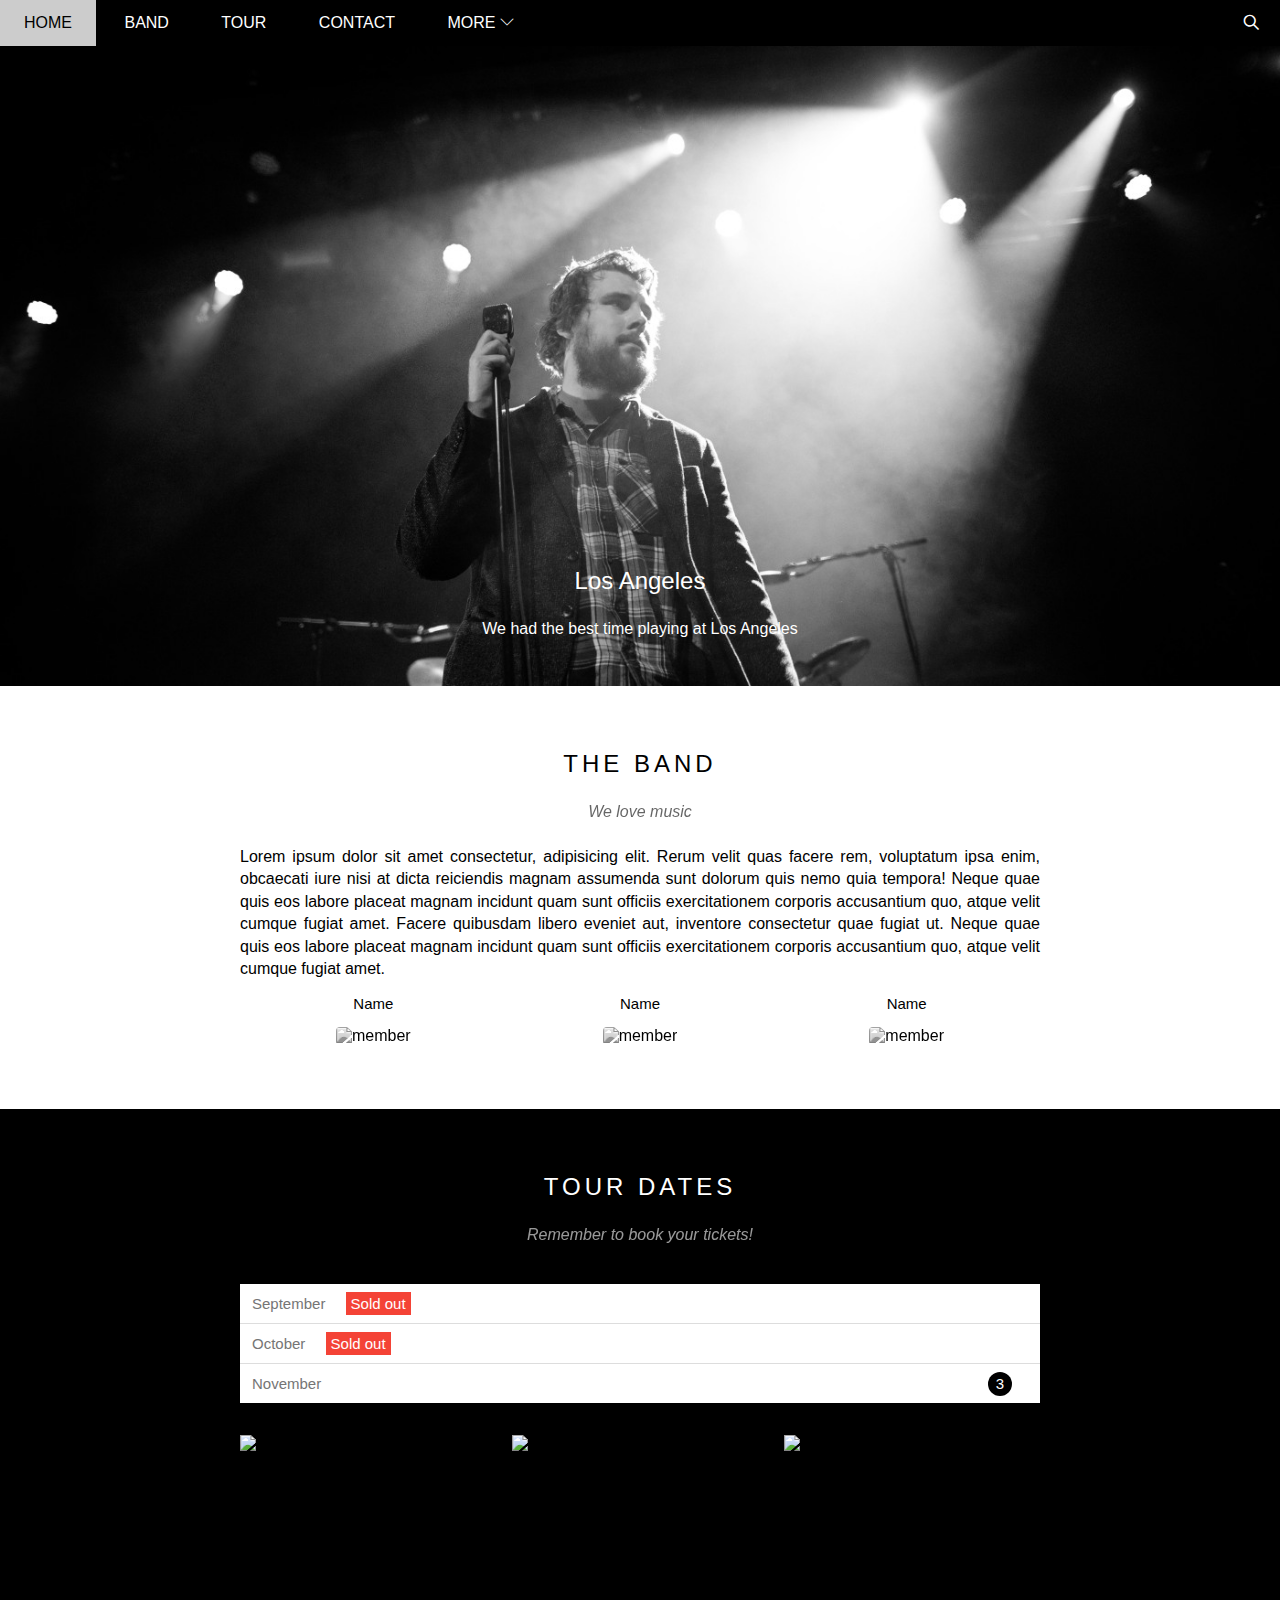
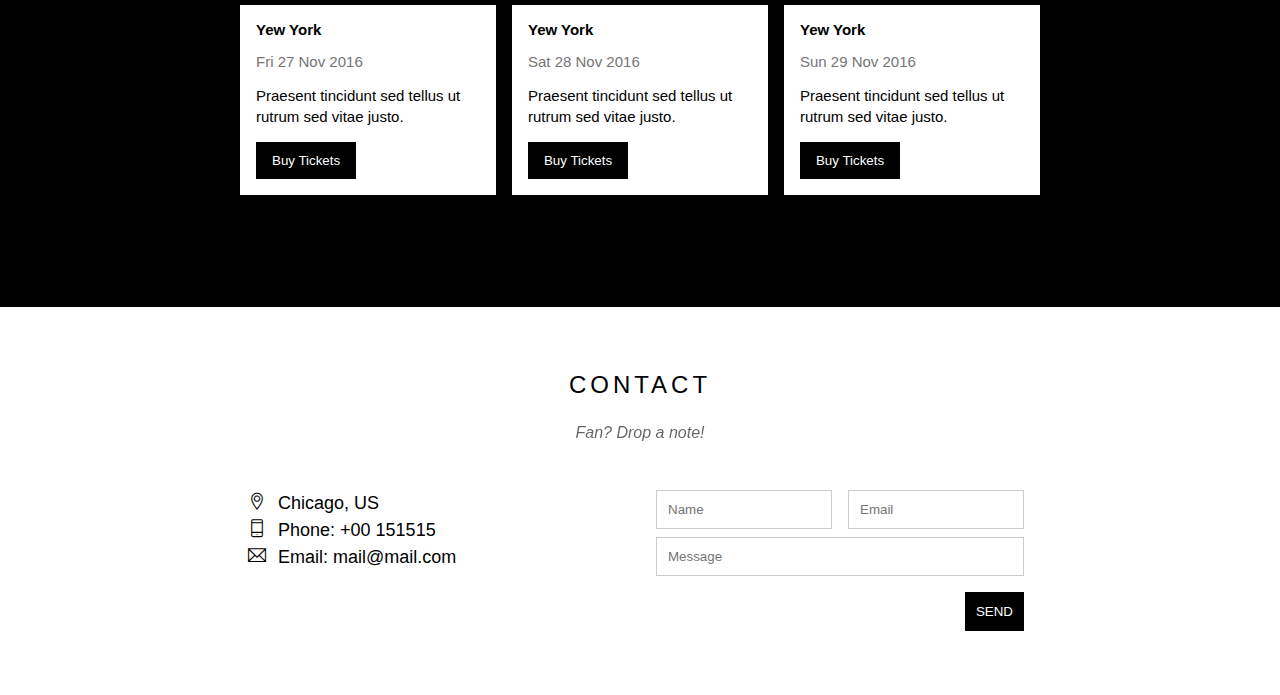
==== index.html @ ff9dd241 "+ First init" ====
<!DOCTYPE html>
<html lang="en">

<head>
    <meta charset="UTF-8">
    <meta http-equiv="X-UA-Compatible" content="IE=edge">
    <meta name="viewport" content="width=device-width, initial-scale=1.0">
    <title>Document</title>
    <link rel="stylesheet" href="./assets/css/style.css">
    <link rel="stylesheet" href="./assets/font/themify-icons/themify-icons.css">
</head>

<body>
    <div id="wrapper">
        <div id="header">
            <!-- Begin: Nav -->
            <ul id="nav">
                <li><a href="">Home</a></li>
                <li><a href="">Band</a></li>
                <li><a href="">Tour</a></li>
                <li><a href="">Contact</a></li>
                <li><a href="#">More
                        <i class="nav-arrow-down ti-angle-down"></i>
                    </a>
                    <ul class="subnav">
                        <li><a href="">Merchandise</a></li>
                        <li><a href="">Extras</a></li>
                        <li><a href="">Media</a></li>
                    </ul>
                </li>
            </ul>
            <!-- End: Nav -->

            <!-- Begin: Search button -->
            <div class="search-btn">
                <i class="search-icon ti-search"></i>
            </div>
            <!-- End: Search button -->
        </div>

        <div id="slider">
            <!-- Begin: slider -->
            <div class="text-content">
                <h2 class="text-heading">Los Angeles</h2>
                <div class="text-discription">We had the best time playing at Los Angeles</div>
            </div>
            <!-- End: Slider -->
        </div>
        <div id="content">
            <div class="section-content">
                <h2 class="section-heading">The Band</h2>
                <p class="section-subheading">We love music</p>
                <p class="about-content">Lorem ipsum dolor sit amet consectetur, adipisicing elit. Rerum velit quas
                    facere rem, voluptatum ipsa enim, obcaecati iure nisi at dicta reiciendis magnam assumenda sunt
                    dolorum quis nemo quia tempora! Neque quae quis eos labore placeat magnam incidunt quam sunt
                    officiis exercitationem corporis accusantium quo, atque velit cumque fugiat amet. Facere quibusdam
                    libero eveniet aut, inventore consectetur quae fugiat ut. Neque quae quis eos labore placeat magnam
                    incidunt quam sunt officiis exercitationem corporis accusantium quo, atque velit cumque fugiat amet.
                </p>
                <div class="row">
                    <div class="col-third col text-center">
                        <p class="member-name">Name</p>
                        <img src="../w3_band/assets/img/picture5.jpg" alt="member" class="member-img">
                    </div>
                    <div class="col-third col text-center">
                        <p class="member-name">Name</p>
                        <img src="../w3_band/assets/img/picture5.jpg" alt="member" class="member-img">
                    </div>
                    <div class="col-third col text-center">
                        <p class="member-name">Name</p>
                        <img src="../w3_band/assets/img/picture5.jpg" alt="member" class="member-img">
                    </div>

                </div>
            </div>
            <div class="tour-section">
                <div class="section-content">
                    <h2 class="section-heading text-white">Tour dates</h2>
                    <p class="section-subheading text-white">Remember to book your tickets!</p>
                    <!-- Tickets -->
                    <ul class="tickets-list">
                        <li>September <span class="sold-out"> Sold out</span></li>
                        <li>October <span class="sold-out">Sold out</span></li>
                        <li>November <span class="quantity">3</span></li>
                    </ul>
                    <!-- Places -->
                    <div class="row place-list">
                        <div class="col col-third">
                            <img src="../w3_band/assets/img/newyork.jpg" alt="New York" class="place-img">
                            <div class="place-body">
                                <h3 class="place-heading">Yew York</h3>
                                <p class="place-time">Fri 27 Nov 2016</p>
                                <p class="place-desc">Praesent tincidunt sed tellus ut rutrum sed vitae justo.</p>
                                <button class="place-ticket-btn js-buy-ticket">Buy Tickets</button>
                            </div>
                        </div>
                        <div class="col col-third">
                            <img src="../w3_band/assets/img/paris.jpg" alt="New York" class="place-img">
                            <div class="place-body">
                                <h3 class="place-heading">Yew York</h3>
                                <p class="place-time">Sat 28 Nov 2016</p>
                                <p class="place-desc">Praesent tincidunt sed tellus ut rutrum sed vitae justo.</p>
                                <button class="place-ticket-btn js-buy-ticket">Buy Tickets</button>
                            </div>
                        </div>
                        <div class="col col-third">
                            <img src="../w3_band/assets/img/sanfrancisco.jpg" alt="New York" class="place-img">
                            <div class="place-body">
                                <h3 class="place-heading">Yew York</h3>
                                <p class="place-time">Sun 29 Nov 2016</p>
                                <p class="place-desc">Praesent tincidunt sed tellus ut rutrum sed vitae justo.</p>
                                <button class="place-ticket-btn js-buy-ticket">Buy Tickets</button>
                            </div>
                        </div>

                    </div>
                </div>
            </div>
            <div class="section-content">
                <h2 class="section-heading">Contact</h2>
                <p class="section-subheading">Fan? Drop a note!</p>
                <div class="row contact-content">
                    <div class="col col-half contact-info">
                        <p><i class="ti-location-pin"></i>Chicago, US</p>
                        <p><i class="ti-mobile"></i>Phone: +00 151515</p>
                        <p><i class="ti-email"></i>Email: mail@mail.com</p>
                    </div>
                    <div class="col col-half contact-form">
                        <form action="">
                            <div class="row">
                                <div class="col col-half">
                                    <input type="text" placeholder="Name" name="" id="" class="form-control" required>
                                </div>
                                <div class="col col-half">
                                    <input type="email" placeholder="Email" name="" id="" class="form-control"  required>
                                </div>
                            </div>
                            <div class="row mt-8">
                                <div class="col col-full">
                                    <input type="text" name="" placeholder="Message" id="" class="form-control"  required>
                                </div>
                            </div>
                            <input class="form-submit-btn mt-16" type="submit" value="SEND">
                        </form>
                    </div>
                </div>
            </div>
        </div>
        <div class="modal js-modal">
            <div class="modal-container js-modal-container">
                <div class="modal-close js-modal-close">
                    <i class="ti-close"></i>
                </div>
                <header class="modal-header">
                    <i class="ti-briefcase ticket-margin"></i>
                    Tickets
                </header>
                <div class="modal-body">
                    <label for="quantity" class="modal-label">
                        <i class="ti-shopping-cart"></i>
                        Tickets, $15 per person
                    </label>
                    <input id="quantity" type="text" class="modal-input" placeholder="How many?">
                    <label for="email" class="modal-label">
                        <i class="ti-user"></i>
                        Send to
                    </label>
                    <input id="email" type="email" class="modal-input" placeholder="Enter email...">
                    <button id="buy-tickets">
                        Pay <i class="ti-check"></i>
                    </button>
                </div>
                <footer class="modal-footer">
                    <div class="close-btn js-close-btn">
                        Close
                        <i class="ti-close red-close"></i>
                    </div>
                    <p class="modal-help">Need <a href="#">help?</a></p>
                </footer>
            </div>

        </div>
        <div id="footer">

        </div>
        <!-- <script>
            const buyBtns = document.querySelectorAll('.js-buy-ticket')
            const modal = document.querySelector('.js-modal')
            const modal_close = document.querySelector('.js-modal-close')
            const modal_close2 = document.querySelector('.js-close-btn')


            function showBuyTickets(){
                modal.classList.add('open')
            }
            function removeBuyTickets(){
                modal.classList.remove('open')
            }

            for (const buyBtn of buyBtns){
                buyBtn.addEventListener('click', showBuyTickets)
            }
            
            modal_close.addEventListener('click', removeBuyTickets)
            modal_close2.addEventListener('click', removeBuyTickets)


        </script> -->
        <script>
            const buyBtns = document.querySelectorAll('.js-buy-ticket')
            const modal = document.querySelector('.modal')
            const close_btn = document.querySelector('.js-modal-close')
            const close_btn2 = document.querySelector('.js-close-btn')
            const modal_container = document.querySelector('.js-modal-container')

            function showBuyTickets() {
                modal.classList.add('open')
            }
            function hideBuyTickets() {
                modal.classList.remove('open')
            }

            for (const buyBtn of buyBtns) {
                buyBtn.addEventListener('click', showBuyTickets)
            }

            close_btn.addEventListener('click', hideBuyTickets)
            close_btn2.addEventListener('click', hideBuyTickets)
            modal.addEventListener('click', hideBuyTickets)
            modal_container.addEventListener('click', function (event) {
                event.stopPropagation()
            })
        </script>


</body>

</html>
---- assets/css/style.css ----
/* Reset CSS */
*{
    /* Emmet */
    padding: 0;
    margin: 0;
    box-sizing: border-box;
}
html{
    font-family: Helvetica, Arial, sans-serif;
}
/* Nguyên tắc làm việc
1. từ ngoài vào trong
2. từ trên xuống dưới
3. Tổng quan đến chi tiết */

/* 
1. Vị trí 
2. Kích thước (width, height)
3. Màu sắc
4. Kiểu dáng (kiểu chữ, hình tròn, vuông,...)*/

#wrapper{
    /* min-height: 1000px; */
}
/* common */
.clear{
    clear: both;
}
.text-white{
    color: white !important;
}
.text-center{
    text-align: center !important;
}
.mt-8{
    margin-top: 8px;
}
.mt-16{
    margin-top: 16px;
}
.row::after{
    content: "";
    display: block;
    clear: both;
}
.row{
    padding-left: -8px;
    padding-right: -8px;
}
.col{
    float: left;
    padding-left: 8px;
    padding-right: 8px;
}
.col-third{
    width: 33.333333%;
}
.col-half{
    width: 50%;
}
.col-full{
    width: 100%;
}
/* main */
#header{
    height: 46px;
    background-color: #000;
    position: fixed;
    top: 0;
    left: 0;
    right: 0;
    z-index: 1;
}
#nav{
    display: inline-block;
}
#nav>li{
    display: inline-block;
}
#nav li{
    position: relative;
}
#nav, .subnav{
    list-style-type: none;
}
#nav .subnav{
    display: none;
    min-width: 160px;
    position: absolute;
    background-color: #fff;
    box-shadow: 0 0 10px rgba(0, 0, 0, 0.3) ;

}
#nav .subnav:hover{
    display: list-item;
}
#nav .subnav a{
    color: #000;
    padding: 0px 16px;
    line-height: 36px;

}

#nav >li> a{
    color: white;
    text-transform: uppercase;
}
#nav li:hover .subnav{
    display: block;
}
#nav li a{

    text-decoration: none;
    line-height: 46px;
    padding: 0 24px;

    display: block;

}
#nav .subnav li:hover a,
#nav> li:hover> a{
    color: #000;
    background-color: #ccc;
}
#nav .nav-arrow-down{
    font-size: 14px;

}
#header div.search-btn{
    top: 0;
    right: 0;
}
#header .search-btn{
    float: right;
    padding: 0 21px;
}

#header .search-btn:hover{
    background-color: #f44336;
    cursor: pointer;
}
#header .search-icon{
    color: white;
    font-size: 15px;
    font-weight: bold;
    line-height: 46px;
}

#slider{
    margin-top: 46px;
    padding-top: 50%;
    background: url("../slider/slider3.jpg") top center/ cover no-repeat;
    position: relative;
}
#slider .text-content{
    position: absolute;
    bottom: 48px;
    color: white;

    /* Cach 1  */
    /* left: 50%;
    transform: translateX(-50%);
    text-align: center;*/

    /* Cach 2 */
    left: 0; 
    right: 0;
    text-align: center;

    /* Cach 3 */
    width: 100%;

}

#slider .text-heading{
    font-size: 24px;
    font-weight: 500;

}

#slider .text-discription{
    margin-top: 25px;
}


#content .section-content{
    width: 800px;
    margin-left: auto;
    margin-right: auto;
    padding: 64px 0;
}
#content .section-heading{
    text-align: center;
    font-weight: 500;
    text-transform: uppercase;
    letter-spacing: 4px;
}
#content .section-subheading{
    text-align: center;
    margin-top: 25px;
    font-style: italic;
    opacity: 0.6;
}
#content .about-content{
    text-align: justify;
    margin-top: 25px;
    line-height: 1.4;
    margin-bottom: 15px;
}
#content .member-list{
    margin: 32px 0;
    /* overflow: hidden; */
    /* overflow de khac phuc loi .member-list khong contain .member-item */
}
#content .member-item{
    float: left;
    width: 33.333333%;
    text-align: center;
}
#content .member-name{
    font-size: 15px;

}
#content .member-img{
    margin-top: 15px;
    width: 243px;
    height: 180px;
    border-radius: 4px;
    filter: grayscale(100%);
}

/* tour */
.tour-section{
    background-color: #000;
}
.tickets-list{
    background-color: #fff;
    margin-top: 40px;
    list-style: none;
}
.tickets-list li{
    font-size: 15px;
    padding: 11px 12px;
    border-bottom: 1px solid #ddd;
    color: #757575;
}
.tickets-list li:nth-of-type(3){
    border-bottom: none;
}
.tickets-list .sold-out{
    color: white;
    background-color: #f44336;
    padding: 3px 5px;
    margin-left: 16px;

}
.tickets-list .quantity{
    color: white;
    background-color: #000;
    height: 24px;
    width: 24px;
    border-radius: 50%;
    float: right;
    text-align: center;
    line-height: 24px;
    margin-top: -3px;
    margin-right: 16px;
}
/* Places */
.place-list{
    margin: 32px -8px 0;
    padding-bottom: 48px;
}
.place-item{
    width: 33.33333%;
}
.place-img{
    width: 100%;
    height: 170px;
    display: block;

}
.place-img:hover{
    opacity: 0.6;
}
.place-body{
    background-color: #fff;
    padding: 16px;
    font-size: 15px;
    font-weight: 600px;

}
.place-heading{
    font-weight: 600;
    font-size: 15px;
}
.place-time{
    margin: 15px 0;
    color: #757575;
}
.place-desc{
    line-height: 1.4;

}
.place-ticket-btn{
    padding: 11px 16px;
    background-color: #000;
    text-decoration: none;
    color: #fff;
    display: inline-block;
    margin-top: 15px;
    border: none;


}
.place-ticket-btn:hover{
    background-color: #ccc;
    color: #000;
    cursor: pointer;
}
/* Contact */
.contact-content{
    margin-top: 48px;
    line-height: 1.5;
}
.contact-info{
    font-size: 18px;
}
.contact-info i[class*="ti-"]
{
    width: 30px;
    display: inline-block;
}
.contact-form{
    font-size: 15px;
}
.contact-form .form-control{
    padding: 11px;
    border: 1px solid #ccc;
    width: 100%;
}
.contact-form .form-submit-btn{
    background-color: #000;
    color: #fff;
    border: none;
    padding: 12px 11px;
    float: right;
    margin-right: 8px;
}
/* Modal */
.modal{
    position: fixed;
    top: 0;
    right: 0;
    bottom: 0;
    left: 0;
    background-color: rgba(0, 0, 0, 0.4);
    align-items: center;
    justify-content: center;
    display: none;
}
.modal.open{
    display: flex;
}
.modal-container{
    background-color: #fff;
    width: 900px;
    min-height: 200px;
    position: relative;
    /* max-width: calc(100%-32px); */
    animation: modalFadeIn ease 0.3s;
}
.modal-header{
    height: 130px;
    background-color: #009688;
    display: flex;
    justify-content: center;
    align-items: center;
    font-size: 30px;
    color: white;
}
.ticket-margin{
    margin-right: 12px;
}
.modal-close{
    position: absolute;
    top: 0;
    right: 0;
    padding: 16px;
    cursor: pointer;
    color: #fff;
    opacity: 0.8;
}
.modal-close:hover{
    opacity: 1;
}
.modal-body{
    padding: 16px;
}
.modal-label {
    display: block;
    margin-bottom: 12px;
    font-size: 15px;
    font-weight: bold;
}
.modal-input{
    font-size: 15px;
    padding: 10px;
    width: 100%;
    margin-bottom: 25px;
}
#buy-tickets{
    background-color: #009688;
    border: none;
    color: white;
    padding: 18px;
    width: 100%;
    text-transform: uppercase;
    margin-bottom: 16px;
}
#buy-tickets:hover{
    opacity: 0.8;
    cursor: pointer;
}
.modal-footer{
    padding: 16px;
    text-align: right;
}
.modal-footer a{
    color: #2196F3;
    position: relative;
}
.close-btn{
    position: absolute;
    bottom: 16px;
    left: 16px;
    padding: 10px;
    width: 86px;
    background-color: #f44336;
    color: white;
    font-size: 15px;
    text-align: center;
    opacity: 0.9;
}
.close-btn:hover{
    opacity: 1;
    cursor: pointer;
}
.red-close{
    font-size: 12px;
    font-weight: bold;
}
#footer{

}
@keyframes modalFadeIn{
    from{
        transform: translateY(-140px);
        opacity: 0;
    }
    to{
        opacity: 1;
        transform: translateY(0);
    }
}
---- assets/font/themify-icons/themify-icons.css ----
@font-face {
	font-family: 'themify';
	src:url('fonts/themify.eot?-fvbane');
	src:url('fonts/themify.eot?#iefix-fvbane') format('embedded-opentype'),
		url('fonts/themify.woff?-fvbane') format('woff'),
		url('fonts/themify.ttf?-fvbane') format('truetype'),
		url('fonts/themify.svg?-fvbane#themify') format('svg');
	font-weight: normal;
	font-style: normal;
}

[class^="ti-"], [class*=" ti-"] {
	font-family: 'themify';
	speak: none;
	font-style: normal;
	font-weight: normal;
	font-variant: normal;
	text-transform: none;
	line-height: 1;

	/* Better Font Rendering =========== */
	-webkit-font-smoothing: antialiased;
	-moz-osx-font-smoothing: grayscale;
}

.ti-wand:before {
	content: "\e600";
}
.ti-volume:before {
	content: "\e601";
}
.ti-user:before {
	content: "\e602";
}
.ti-unlock:before {
	content: "\e603";
}
.ti-unlink:before {
	content: "\e604";
}
.ti-trash:before {
	content: "\e605";
}
.ti-thought:before {
	content: "\e606";
}
.ti-target:before {
	content: "\e607";
}
.ti-tag:before {
	content: "\e608";
}
.ti-tablet:before {
	content: "\e609";
}
.ti-star:before {
	content: "\e60a";
}
.ti-spray:before {
	content: "\e60b";
}
.ti-signal:before {
	content: "\e60c";
}
.ti-shopping-cart:before {
	content: "\e60d";
}
.ti-shopping-cart-full:before {
	content: "\e60e";
}
.ti-settings:before {
	content: "\e60f";
}
.ti-search:before {
	content: "\e610";
}
.ti-zoom-in:before {
	content: "\e611";
}
.ti-zoom-out:before {
	content: "\e612";
}
.ti-cut:before {
	content: "\e613";
}
.ti-ruler:before {
	content: "\e614";
}
.ti-ruler-pencil:before {
	content: "\e615";
}
.ti-ruler-alt:before {
	content: "\e616";
}
.ti-bookmark:before {
	content: "\e617";
}
.ti-bookmark-alt:before {
	content: "\e618";
}
.ti-reload:before {
	content: "\e619";
}
.ti-plus:before {
	content: "\e61a";
}
.ti-pin:before {
	content: "\e61b";
}
.ti-pencil:before {
	content: "\e61c";
}
.ti-pencil-alt:before {
	content: "\e61d";
}
.ti-paint-roller:before {
	content: "\e61e";
}
.ti-paint-bucket:before {
	content: "\e61f";
}
.ti-na:before {
	content: "\e620";
}
.ti-mobile:before {
	content: "\e621";
}
.ti-minus:before {
	content: "\e622";
}
.ti-medall:before {
	content: "\e623";
}
.ti-medall-alt:before {
	content: "\e624";
}
.ti-marker:before {
	content: "\e625";
}
.ti-marker-alt:before {
	content: "\e626";
}
.ti-arrow-up:before {
	content: "\e627";
}
.ti-arrow-right:before {
	content: "\e628";
}
.ti-arrow-left:before {
	content: "\e629";
}
.ti-arrow-down:before {
	content: "\e62a";
}
.ti-lock:before {
	content: "\e62b";
}
.ti-location-arrow:before {
	content: "\e62c";
}
.ti-link:before {
	content: "\e62d";
}
.ti-layout:before {
	content: "\e62e";
}
.ti-layers:before {
	content: "\e62f";
}
.ti-layers-alt:before {
	content: "\e630";
}
.ti-key:before {
	content: "\e631";
}
.ti-import:before {
	content: "\e632";
}
.ti-image:before {
	content: "\e633";
}
.ti-heart:before {
	content: "\e634";
}
.ti-heart-broken:before {
	content: "\e635";
}
.ti-hand-stop:before {
	content: "\e636";
}
.ti-hand-open:before {
	content: "\e637";
}
.ti-hand-drag:before {
	content: "\e638";
}
.ti-folder:before {
	content: "\e639";
}
.ti-flag:before {
	content: "\e63a";
}
.ti-flag-alt:before {
	content: "\e63b";
}
.ti-flag-alt-2:before {
	content: "\e63c";
}
.ti-eye:before {
	content: "\e63d";
}
.ti-export:before {
	content: "\e63e";
}
.ti-exchange-vertical:before {
	content: "\e63f";
}
.ti-desktop:before {
	content: "\e640";
}
.ti-cup:before {
	content: "\e641";
}
.ti-crown:before {
	content: "\e642";
}
.ti-comments:before {
	content: "\e643";
}
.ti-comment:before {
	content: "\e644";
}
.ti-comment-alt:before {
	content: "\e645";
}
.ti-close:before {
	content: "\e646";
}
.ti-clip:before {
	content: "\e647";
}
.ti-angle-up:before {
	content: "\e648";
}
.ti-angle-right:before {
	content: "\e649";
}
.ti-angle-left:before {
	content: "\e64a";
}
.ti-angle-down:before {
	content: "\e64b";
}
.ti-check:before {
	content: "\e64c";
}
.ti-check-box:before {
	content: "\e64d";
}
.ti-camera:before {
	content: "\e64e";
}
.ti-announcement:before {
	content: "\e64f";
}
.ti-brush:before {
	content: "\e650";
}
.ti-briefcase:before {
	content: "\e651";
}
.ti-bolt:before {
	content: "\e652";
}
.ti-bolt-alt:before {
	content: "\e653";
}
.ti-blackboard:before {
	content: "\e654";
}
.ti-bag:before {
	content: "\e655";
}
.ti-move:before {
	content: "\e656";
}
.ti-arrows-vertical:before {
	content: "\e657";
}
.ti-arrows-horizontal:before {
	content: "\e658";
}
.ti-fullscreen:before {
	content: "\e659";
}
.ti-arrow-top-right:before {
	content: "\e65a";
}
.ti-arrow-top-left:before {
	content: "\e65b";
}
.ti-arrow-circle-up:before {
	content: "\e65c";
}
.ti-arrow-circle-right:before {
	content: "\e65d";
}
.ti-arrow-circle-left:before {
	content: "\e65e";
}
.ti-arrow-circle-down:before {
	content: "\e65f";
}
.ti-angle-double-up:before {
	content: "\e660";
}
.ti-angle-double-right:before {
	content: "\e661";
}
.ti-angle-double-left:before {
	content: "\e662";
}
.ti-angle-double-down:before {
	content: "\e663";
}
.ti-zip:before {
	content: "\e664";
}
.ti-world:before {
	content: "\e665";
}
.ti-wheelchair:before {
	content: "\e666";
}
.ti-view-list:before {
	content: "\e667";
}
.ti-view-list-alt:before {
	content: "\e668";
}
.ti-view-grid:before {
	content: "\e669";
}
.ti-uppercase:before {
	content: "\e66a";
}
.ti-upload:before {
	content: "\e66b";
}
.ti-underline:before {
	content: "\e66c";
}
.ti-truck:before {
	content: "\e66d";
}
.ti-timer:before {
	content: "\e66e";
}
.ti-ticket:before {
	content: "\e66f";
}
.ti-thumb-up:before {
	content: "\e670";
}
.ti-thumb-down:before {
	content: "\e671";
}
.ti-text:before {
	content: "\e672";
}
.ti-stats-up:before {
	content: "\e673";
}
.ti-stats-down:before {
	content: "\e674";
}
.ti-split-v:before {
	content: "\e675";
}
.ti-split-h:before {
	content: "\e676";
}
.ti-smallcap:before {
	content: "\e677";
}
.ti-shine:before {
	content: "\e678";
}
.ti-shift-right:before {
	content: "\e679";
}
.ti-shift-left:before {
	content: "\e67a";
}
.ti-shield:before {
	content: "\e67b";
}
.ti-notepad:before {
	content: "\e67c";
}
.ti-server:before {
	content: "\e67d";
}
.ti-quote-right:before {
	content: "\e67e";
}
.ti-quote-left:before {
	content: "\e67f";
}
.ti-pulse:before {
	content: "\e680";
}
.ti-printer:before {
	content: "\e681";
}
.ti-power-off:before {
	content: "\e682";
}
.ti-plug:before {
	content: "\e683";
}
.ti-pie-chart:before {
	content: "\e684";
}
.ti-paragraph:before {
	content: "\e685";
}
.ti-panel:before {
	content: "\e686";
}
.ti-package:before {
	content: "\e687";
}
.ti-music:before {
	content: "\e688";
}
.ti-music-alt:before {
	content: "\e689";
}
.ti-mouse:before {
	content: "\e68a";
}
.ti-mouse-alt:before {
	content: "\e68b";
}
.ti-money:before {
	content: "\e68c";
}
.ti-microphone:before {
	content: "\e68d";
}
.ti-menu:before {
	content: "\e68e";
}
.ti-menu-alt:before {
	content: "\e68f";
}
.ti-map:before {
	content: "\e690";
}
.ti-map-alt:before {
	content: "\e691";
}
.ti-loop:before {
	content: "\e692";
}
.ti-location-pin:before {
	content: "\e693";
}
.ti-list:before {
	content: "\e694";
}
.ti-light-bulb:before {
	content: "\e695";
}
.ti-Italic:before {
	content: "\e696";
}
.ti-info:before {
	content: "\e697";
}
.ti-infinite:before {
	content: "\e698";
}
.ti-id-badge:before {
	content: "\e699";
}
.ti-hummer:before {
	content: "\e69a";
}
.ti-home:before {
	content: "\e69b";
}
.ti-help:before {
	content: "\e69c";
}
.ti-headphone:before {
	content: "\e69d";
}
.ti-harddrives:before {
	content: "\e69e";
}
.ti-harddrive:before {
	content: "\e69f";
}
.ti-gift:before {
	content: "\e6a0";
}
.ti-game:before {
	content: "\e6a1";
}
.ti-filter:before {
	content: "\e6a2";
}
.ti-files:before {
	content: "\e6a3";
}
.ti-file:before {
	content: "\e6a4";
}
.ti-eraser:before {
	content: "\e6a5";
}
.ti-envelope:before {
	content: "\e6a6";
}
.ti-download:before {
	content: "\e6a7";
}
.ti-direction:before {
	content: "\e6a8";
}
.ti-direction-alt:before {
	content: "\e6a9";
}
.ti-dashboard:before {
	content: "\e6aa";
}
.ti-control-stop:before {
	content: "\e6ab";
}
.ti-control-shuffle:before {
	content: "\e6ac";
}
.ti-control-play:before {
	content: "\e6ad";
}
.ti-control-pause:before {
	content: "\e6ae";
}
.ti-control-forward:before {
	content: "\e6af";
}
.ti-control-backward:before {
	content: "\e6b0";
}
.ti-cloud:before {
	content: "\e6b1";
}
.ti-cloud-up:before {
	content: "\e6b2";
}
.ti-cloud-down:before {
	content: "\e6b3";
}
.ti-clipboard:before {
	content: "\e6b4";
}
.ti-car:before {
	content: "\e6b5";
}
.ti-calendar:before {
	content: "\e6b6";
}
.ti-book:before {
	content: "\e6b7";
}
.ti-bell:before {
	content: "\e6b8";
}
.ti-basketball:before {
	content: "\e6b9";
}
.ti-bar-chart:before {
	content: "\e6ba";
}
.ti-bar-chart-alt:before {
	content: "\e6bb";
}
.ti-back-right:before {
	content: "\e6bc";
}
.ti-back-left:before {
	content: "\e6bd";
}
.ti-arrows-corner:before {
	content: "\e6be";
}
.ti-archive:before {
	content: "\e6bf";
}
.ti-anchor:before {
	content: "\e6c0";
}
.ti-align-right:before {
	content: "\e6c1";
}
.ti-align-left:before {
	content: "\e6c2";
}
.ti-align-justify:before {
	content: "\e6c3";
}
.ti-align-center:before {
	content: "\e6c4";
}
.ti-alert:before {
	content: "\e6c5";
}
.ti-alarm-clock:before {
	content: "\e6c6";
}
.ti-agenda:before {
	content: "\e6c7";
}
.ti-write:before {
	content: "\e6c8";
}
.ti-window:before {
	content: "\e6c9";
}
.ti-widgetized:before {
	content: "\e6ca";
}
.ti-widget:before {
	content: "\e6cb";
}
.ti-widget-alt:before {
	content: "\e6cc";
}
.ti-wallet:before {
	content: "\e6cd";
}
.ti-video-clapper:before {
	content: "\e6ce";
}
.ti-video-camera:before {
	content: "\e6cf";
}
.ti-vector:before {
	content: "\e6d0";
}
.ti-themify-logo:before {
	content: "\e6d1";
}
.ti-themify-favicon:before {
	content: "\e6d2";
}
.ti-themify-favicon-alt:before {
	content: "\e6d3";
}
.ti-support:before {
	content: "\e6d4";
}
.ti-stamp:before {
	content: "\e6d5";
}
.ti-split-v-alt:before {
	content: "\e6d6";
}
.ti-slice:before {
	content: "\e6d7";
}
.ti-shortcode:before {
	content: "\e6d8";
}
.ti-shift-right-alt:before {
	content: "\e6d9";
}
.ti-shift-left-alt:before {
	content: "\e6da";
}
.ti-ruler-alt-2:before {
	content: "\e6db";
}
.ti-receipt:before {
	content: "\e6dc";
}
.ti-pin2:before {
	content: "\e6dd";
}
.ti-pin-alt:before {
	content: "\e6de";
}
.ti-pencil-alt2:before {
	content: "\e6df";
}
.ti-palette:before {
	content: "\e6e0";
}
.ti-more:before {
	content: "\e6e1";
}
.ti-more-alt:before {
	content: "\e6e2";
}
.ti-microphone-alt:before {
	content: "\e6e3";
}
.ti-magnet:before {
	content: "\e6e4";
}
.ti-line-double:before {
	content: "\e6e5";
}
.ti-line-dotted:before {
	content: "\e6e6";
}
.ti-line-dashed:before {
	content: "\e6e7";
}
.ti-layout-width-full:before {
	content: "\e6e8";
}
.ti-layout-width-default:before {
	content: "\e6e9";
}
.ti-layout-width-default-alt:before {
	content: "\e6ea";
}
.ti-layout-tab:before {
	content: "\e6eb";
}
.ti-layout-tab-window:before {
	content: "\e6ec";
}
.ti-layout-tab-v:before {
	content: "\e6ed";
}
.ti-layout-tab-min:before {
	content: "\e6ee";
}
.ti-layout-slider:before {
	content: "\e6ef";
}
.ti-layout-slider-alt:before {
	content: "\e6f0";
}
.ti-layout-sidebar-right:before {
	content: "\e6f1";
}
.ti-layout-sidebar-none:before {
	content: "\e6f2";
}
.ti-layout-sidebar-left:before {
	content: "\e6f3";
}
.ti-layout-placeholder:before {
	content: "\e6f4";
}
.ti-layout-menu:before {
	content: "\e6f5";
}
.ti-layout-menu-v:before {
	content: "\e6f6";
}
.ti-layout-menu-separated:before {
	content: "\e6f7";
}
.ti-layout-menu-full:before {
	content: "\e6f8";
}
.ti-layout-media-right-alt:before {
	content: "\e6f9";
}
.ti-layout-media-right:before {
	content: "\e6fa";
}
.ti-layout-media-overlay:before {
	content: "\e6fb";
}
.ti-layout-media-overlay-alt:before {
	content: "\e6fc";
}
.ti-layout-media-overlay-alt-2:before {
	content: "\e6fd";
}
.ti-layout-media-left-alt:before {
	content: "\e6fe";
}
.ti-layout-media-left:before {
	content: "\e6ff";
}
.ti-layout-media-center-alt:before {
	content: "\e700";
}
.ti-layout-media-center:before {
	content: "\e701";
}
.ti-layout-list-thumb:before {
	content: "\e702";
}
.ti-layout-list-thumb-alt:before {
	content: "\e703";
}
.ti-layout-list-post:before {
	content: "\e704";
}
.ti-layout-list-large-image:before {
	content: "\e705";
}
.ti-layout-line-solid:before {
	content: "\e706";
}
.ti-layout-grid4:before {
	content: "\e707";
}
.ti-layout-grid3:before {
	content: "\e708";
}
.ti-layout-grid2:before {
	content: "\e709";
}
.ti-layout-grid2-thumb:before {
	content: "\e70a";
}
.ti-layout-cta-right:before {
	content: "\e70b";
}
.ti-layout-cta-left:before {
	content: "\e70c";
}
.ti-layout-cta-center:before {
	content: "\e70d";
}
.ti-layout-cta-btn-right:before {
	content: "\e70e";
}
.ti-layout-cta-btn-left:before {
	content: "\e70f";
}
.ti-layout-column4:before {
	content: "\e710";
}
.ti-layout-column3:before {
	content: "\e711";
}
.ti-layout-column2:before {
	content: "\e712";
}
.ti-layout-accordion-separated:before {
	content: "\e713";
}
.ti-layout-accordion-merged:before {
	content: "\e714";
}
.ti-layout-accordion-list:before {
	content: "\e715";
}
.ti-ink-pen:before {
	content: "\e716";
}
.ti-info-alt:before {
	content: "\e717";
}
.ti-help-alt:before {
	content: "\e718";
}
.ti-headphone-alt:before {
	content: "\e719";
}
.ti-hand-point-up:before {
	content: "\e71a";
}
.ti-hand-point-right:before {
	content: "\e71b";
}
.ti-hand-point-left:before {
	content: "\e71c";
}
.ti-hand-point-down:before {
	content: "\e71d";
}
.ti-gallery:before {
	content: "\e71e";
}
.ti-face-smile:before {
	content: "\e71f";
}
.ti-face-sad:before {
	content: "\e720";
}
.ti-credit-card:before {
	content: "\e721";
}
.ti-control-skip-forward:before {
	content: "\e722";
}
.ti-control-skip-backward:before {
	content: "\e723";
}
.ti-control-record:before {
	content: "\e724";
}
.ti-control-eject:before {
	content: "\e725";
}
.ti-comments-smiley:before {
	content: "\e726";
}
.ti-brush-alt:before {
	content: "\e727";
}
.ti-youtube:before {
	content: "\e728";
}
.ti-vimeo:before {
	content: "\e729";
}
.ti-twitter:before {
	content: "\e72a";
}
.ti-time:before {
	content: "\e72b";
}
.ti-tumblr:before {
	content: "\e72c";
}
.ti-skype:before {
	content: "\e72d";
}
.ti-share:before {
	content: "\e72e";
}
.ti-share-alt:before {
	content: "\e72f";
}
.ti-rocket:before {
	content: "\e730";
}
.ti-pinterest:before {
	content: "\e731";
}
.ti-new-window:before {
	content: "\e732";
}
.ti-microsoft:before {
	content: "\e733";
}
.ti-list-ol:before {
	content: "\e734";
}
.ti-linkedin:before {
	content: "\e735";
}
.ti-layout-sidebar-2:before {
	content: "\e736";
}
.ti-layout-grid4-alt:before {
	content: "\e737";
}
.ti-layout-grid3-alt:before {
	content: "\e738";
}
.ti-layout-grid2-alt:before {
	content: "\e739";
}
.ti-layout-column4-alt:before {
	content: "\e73a";
}
.ti-layout-column3-alt:before {
	content: "\e73b";
}
.ti-layout-column2-alt:before {
	content: "\e73c";
}
.ti-instagram:before {
	content: "\e73d";
}
.ti-google:before {
	content: "\e73e";
}
.ti-github:before {
	content: "\e73f";
}
.ti-flickr:before {
	content: "\e740";
}
.ti-facebook:before {
	content: "\e741";
}
.ti-dropbox:before {
	content: "\e742";
}
.ti-dribbble:before {
	content: "\e743";
}
.ti-apple:before {
	content: "\e744";
}
.ti-android:before {
	content: "\e745";
}
.ti-save:before {
	content: "\e746";
}
.ti-save-alt:before {
	content: "\e747";
}
.ti-yahoo:before {
	content: "\e748";
}
.ti-wordpress:before {
	content: "\e749";
}
.ti-vimeo-alt:before {
	content: "\e74a";
}
.ti-twitter-alt:before {
	content: "\e74b";
}
.ti-tumblr-alt:before {
	content: "\e74c";
}
.ti-trello:before {
	content: "\e74d";
}
.ti-stack-overflow:before {
	content: "\e74e";
}
.ti-soundcloud:before {
	content: "\e74f";
}
.ti-sharethis:before {
	content: "\e750";
}
.ti-sharethis-alt:before {
	content: "\e751";
}
.ti-reddit:before {
	content: "\e752";
}
.ti-pinterest-alt:before {
	content: "\e753";
}
.ti-microsoft-alt:before {
	content: "\e754";
}
.ti-linux:before {
	content: "\e755";
}
.ti-jsfiddle:before {
	content: "\e756";
}
.ti-joomla:before {
	content: "\e757";
}
.ti-html5:before {
	content: "\e758";
}
.ti-flickr-alt:before {
	content: "\e759";
}
.ti-email:before {
	content: "\e75a";
}
.ti-drupal:before {
	content: "\e75b";
}
.ti-dropbox-alt:before {
	content: "\e75c";
}
.ti-css3:before {
	content: "\e75d";
}
.ti-rss:before {
	content: "\e75e";
}
.ti-rss-alt:before {
	content: "\e75f";
}
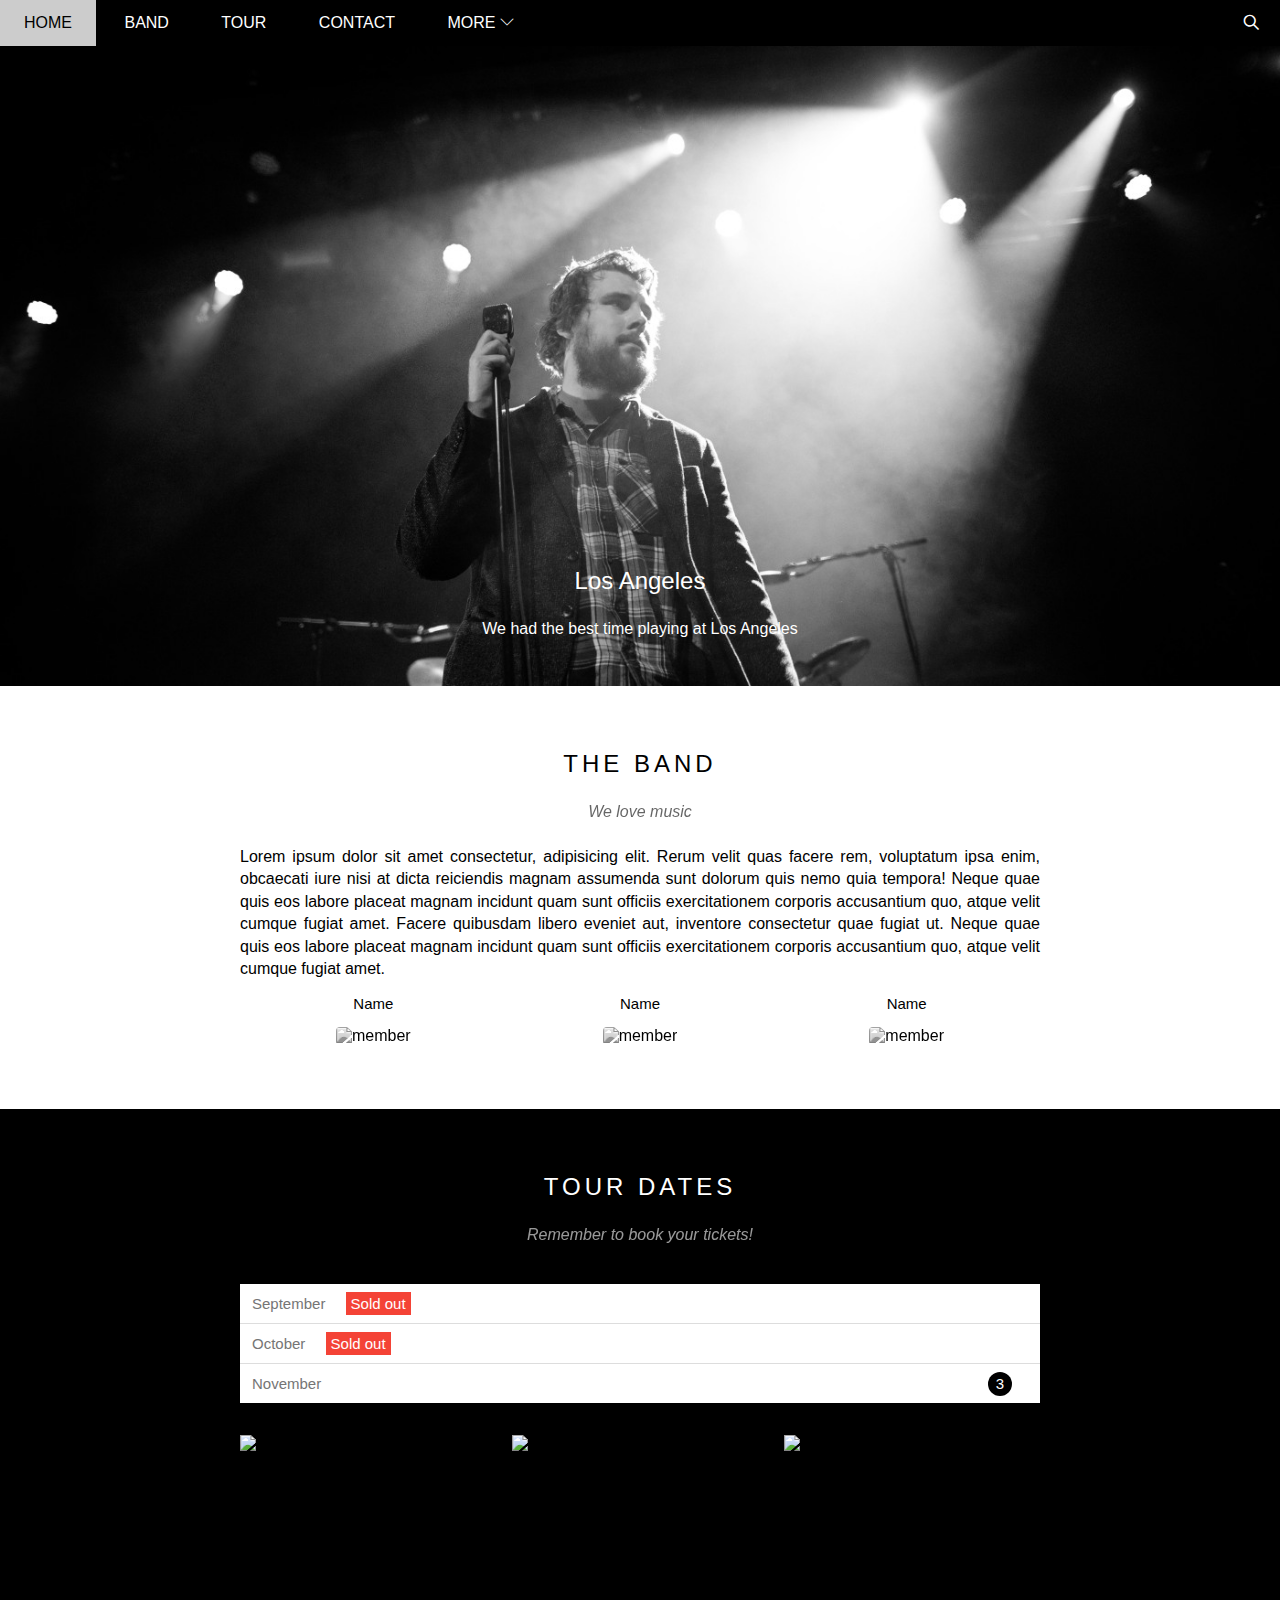
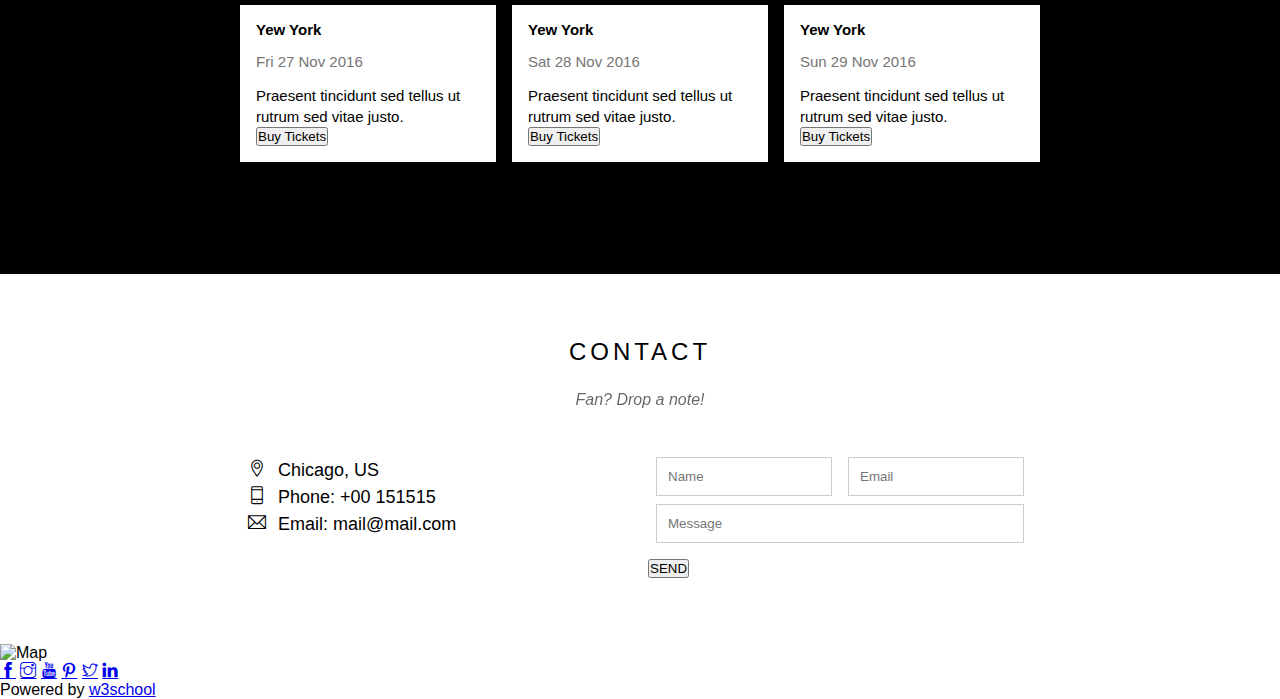
==== commit e3d4c9a9: "Add files via upload" ====
--- a/index.html
+++ b/index.html
@@ -1,238 +1,251 @@
-<!DOCTYPE html>
-<html lang="en">
-
-<head>
-    <meta charset="UTF-8">
-    <meta http-equiv="X-UA-Compatible" content="IE=edge">
-    <meta name="viewport" content="width=device-width, initial-scale=1.0">
-    <title>Document</title>
-    <link rel="stylesheet" href="./assets/css/style.css">
-    <link rel="stylesheet" href="./assets/font/themify-icons/themify-icons.css">
-</head>
-
-<body>
-    <div id="wrapper">
-        <div id="header">
-            <!-- Begin: Nav -->
-            <ul id="nav">
-                <li><a href="">Home</a></li>
-                <li><a href="">Band</a></li>
-                <li><a href="">Tour</a></li>
-                <li><a href="">Contact</a></li>
-                <li><a href="#">More
-                        <i class="nav-arrow-down ti-angle-down"></i>
-                    </a>
-                    <ul class="subnav">
-                        <li><a href="">Merchandise</a></li>
-                        <li><a href="">Extras</a></li>
-                        <li><a href="">Media</a></li>
-                    </ul>
-                </li>
-            </ul>
-            <!-- End: Nav -->
-
-            <!-- Begin: Search button -->
-            <div class="search-btn">
-                <i class="search-icon ti-search"></i>
-            </div>
-            <!-- End: Search button -->
-        </div>
-
-        <div id="slider">
-            <!-- Begin: slider -->
-            <div class="text-content">
-                <h2 class="text-heading">Los Angeles</h2>
-                <div class="text-discription">We had the best time playing at Los Angeles</div>
-            </div>
-            <!-- End: Slider -->
-        </div>
-        <div id="content">
-            <div class="section-content">
-                <h2 class="section-heading">The Band</h2>
-                <p class="section-subheading">We love music</p>
-                <p class="about-content">Lorem ipsum dolor sit amet consectetur, adipisicing elit. Rerum velit quas
-                    facere rem, voluptatum ipsa enim, obcaecati iure nisi at dicta reiciendis magnam assumenda sunt
-                    dolorum quis nemo quia tempora! Neque quae quis eos labore placeat magnam incidunt quam sunt
-                    officiis exercitationem corporis accusantium quo, atque velit cumque fugiat amet. Facere quibusdam
-                    libero eveniet aut, inventore consectetur quae fugiat ut. Neque quae quis eos labore placeat magnam
-                    incidunt quam sunt officiis exercitationem corporis accusantium quo, atque velit cumque fugiat amet.
-                </p>
-                <div class="row">
-                    <div class="col-third col text-center">
-                        <p class="member-name">Name</p>
-                        <img src="../w3_band/assets/img/picture5.jpg" alt="member" class="member-img">
-                    </div>
-                    <div class="col-third col text-center">
-                        <p class="member-name">Name</p>
-                        <img src="../w3_band/assets/img/picture5.jpg" alt="member" class="member-img">
-                    </div>
-                    <div class="col-third col text-center">
-                        <p class="member-name">Name</p>
-                        <img src="../w3_band/assets/img/picture5.jpg" alt="member" class="member-img">
-                    </div>
-
-                </div>
-            </div>
-            <div class="tour-section">
-                <div class="section-content">
-                    <h2 class="section-heading text-white">Tour dates</h2>
-                    <p class="section-subheading text-white">Remember to book your tickets!</p>
-                    <!-- Tickets -->
-                    <ul class="tickets-list">
-                        <li>September <span class="sold-out"> Sold out</span></li>
-                        <li>October <span class="sold-out">Sold out</span></li>
-                        <li>November <span class="quantity">3</span></li>
-                    </ul>
-                    <!-- Places -->
-                    <div class="row place-list">
-                        <div class="col col-third">
-                            <img src="../w3_band/assets/img/newyork.jpg" alt="New York" class="place-img">
-                            <div class="place-body">
-                                <h3 class="place-heading">Yew York</h3>
-                                <p class="place-time">Fri 27 Nov 2016</p>
-                                <p class="place-desc">Praesent tincidunt sed tellus ut rutrum sed vitae justo.</p>
-                                <button class="place-ticket-btn js-buy-ticket">Buy Tickets</button>
-                            </div>
-                        </div>
-                        <div class="col col-third">
-                            <img src="../w3_band/assets/img/paris.jpg" alt="New York" class="place-img">
-                            <div class="place-body">
-                                <h3 class="place-heading">Yew York</h3>
-                                <p class="place-time">Sat 28 Nov 2016</p>
-                                <p class="place-desc">Praesent tincidunt sed tellus ut rutrum sed vitae justo.</p>
-                                <button class="place-ticket-btn js-buy-ticket">Buy Tickets</button>
-                            </div>
-                        </div>
-                        <div class="col col-third">
-                            <img src="../w3_band/assets/img/sanfrancisco.jpg" alt="New York" class="place-img">
-                            <div class="place-body">
-                                <h3 class="place-heading">Yew York</h3>
-                                <p class="place-time">Sun 29 Nov 2016</p>
-                                <p class="place-desc">Praesent tincidunt sed tellus ut rutrum sed vitae justo.</p>
-                                <button class="place-ticket-btn js-buy-ticket">Buy Tickets</button>
-                            </div>
-                        </div>
-
-                    </div>
-                </div>
-            </div>
-            <div class="section-content">
-                <h2 class="section-heading">Contact</h2>
-                <p class="section-subheading">Fan? Drop a note!</p>
-                <div class="row contact-content">
-                    <div class="col col-half contact-info">
-                        <p><i class="ti-location-pin"></i>Chicago, US</p>
-                        <p><i class="ti-mobile"></i>Phone: +00 151515</p>
-                        <p><i class="ti-email"></i>Email: mail@mail.com</p>
-                    </div>
-                    <div class="col col-half contact-form">
-                        <form action="">
-                            <div class="row">
-                                <div class="col col-half">
-                                    <input type="text" placeholder="Name" name="" id="" class="form-control" required>
-                                </div>
-                                <div class="col col-half">
-                                    <input type="email" placeholder="Email" name="" id="" class="form-control"  required>
-                                </div>
-                            </div>
-                            <div class="row mt-8">
-                                <div class="col col-full">
-                                    <input type="text" name="" placeholder="Message" id="" class="form-control"  required>
-                                </div>
-                            </div>
-                            <input class="form-submit-btn mt-16" type="submit" value="SEND">
-                        </form>
-                    </div>
-                </div>
-            </div>
-        </div>
-        <div class="modal js-modal">
-            <div class="modal-container js-modal-container">
-                <div class="modal-close js-modal-close">
-                    <i class="ti-close"></i>
-                </div>
-                <header class="modal-header">
-                    <i class="ti-briefcase ticket-margin"></i>
-                    Tickets
-                </header>
-                <div class="modal-body">
-                    <label for="quantity" class="modal-label">
-                        <i class="ti-shopping-cart"></i>
-                        Tickets, $15 per person
-                    </label>
-                    <input id="quantity" type="text" class="modal-input" placeholder="How many?">
-                    <label for="email" class="modal-label">
-                        <i class="ti-user"></i>
-                        Send to
-                    </label>
-                    <input id="email" type="email" class="modal-input" placeholder="Enter email...">
-                    <button id="buy-tickets">
-                        Pay <i class="ti-check"></i>
-                    </button>
-                </div>
-                <footer class="modal-footer">
-                    <div class="close-btn js-close-btn">
-                        Close
-                        <i class="ti-close red-close"></i>
-                    </div>
-                    <p class="modal-help">Need <a href="#">help?</a></p>
-                </footer>
-            </div>
-
-        </div>
-        <div id="footer">
-
-        </div>
-        <!-- <script>
-            const buyBtns = document.querySelectorAll('.js-buy-ticket')
-            const modal = document.querySelector('.js-modal')
-            const modal_close = document.querySelector('.js-modal-close')
-            const modal_close2 = document.querySelector('.js-close-btn')
-
-
-            function showBuyTickets(){
-                modal.classList.add('open')
-            }
-            function removeBuyTickets(){
-                modal.classList.remove('open')
-            }
-
-            for (const buyBtn of buyBtns){
-                buyBtn.addEventListener('click', showBuyTickets)
-            }
-            
-            modal_close.addEventListener('click', removeBuyTickets)
-            modal_close2.addEventListener('click', removeBuyTickets)
-
-
-        </script> -->
-        <script>
-            const buyBtns = document.querySelectorAll('.js-buy-ticket')
-            const modal = document.querySelector('.modal')
-            const close_btn = document.querySelector('.js-modal-close')
-            const close_btn2 = document.querySelector('.js-close-btn')
-            const modal_container = document.querySelector('.js-modal-container')
-
-            function showBuyTickets() {
-                modal.classList.add('open')
-            }
-            function hideBuyTickets() {
-                modal.classList.remove('open')
-            }
-
-            for (const buyBtn of buyBtns) {
-                buyBtn.addEventListener('click', showBuyTickets)
-            }
-
-            close_btn.addEventListener('click', hideBuyTickets)
-            close_btn2.addEventListener('click', hideBuyTickets)
-            modal.addEventListener('click', hideBuyTickets)
-            modal_container.addEventListener('click', function (event) {
-                event.stopPropagation()
-            })
-        </script>
-
-
-</body>
-
+<!DOCTYPE html>
+<html lang="en">
+
+<head>
+    <meta charset="UTF-8">
+    <meta http-equiv="X-UA-Compatible" content="IE=edge">
+    <meta name="viewport" content="width=device-width, initial-scale=1.0">
+    <title>The Band</title>
+    <link rel="icon" href="./assets/img/favicon_io/favicon-32x32.png" type="image/x-icon">
+    <link rel="stylesheet" href="./assets/css/style.css">
+    <link rel="stylesheet" href="./assets/font/themify-icons/themify-icons.css">
+</head>
+
+<body>
+    <div id="wrapper">
+        <div id="header">
+            <!-- Begin: Nav -->
+            <ul id="nav">
+                <li><a href="#">Home</a></li>
+                <li><a href="#band">Band</a></li>
+                <li><a href="#tour">Tour</a></li>
+                <li><a href="#contact">Contact</a></li>
+                <li><a href="#">More
+                        <i class="nav-arrow-down ti-angle-down"></i>
+                    </a>
+                    <ul class="subnav">
+                        <li><a href="#">Merchandise</a></li>
+                        <li><a href="#">Extras</a></li>
+                        <li><a href="#">Media</a></li>
+                    </ul>
+                </li>
+            </ul>
+            <!-- End: Nav -->
+
+            <!-- Begin: Search button -->
+            <div class="search-btn">
+                <i class="search-icon ti-search"></i>
+            </div>
+            <!-- End: Search button -->
+        </div>
+        <div id="slider">
+            <!-- Begin: slider -->
+            <div class="text-content">
+                <h2 class="text-heading">Los Angeles</h2>
+                <div class="text-discription">We had the best time playing at Los Angeles</div>
+            </div>
+            <!-- End: Slider -->
+        </div>
+        <div id="content">
+            <div id="band" class="section-content">
+                <h2 class="section-heading">The Band</h2>
+                <p class="section-subheading">We love music</p>
+                <p class="about-content">Lorem ipsum dolor sit amet consectetur, adipisicing elit. Rerum velit quas
+                    facere rem, voluptatum ipsa enim, obcaecati iure nisi at dicta reiciendis magnam assumenda sunt
+                    dolorum quis nemo quia tempora! Neque quae quis eos labore placeat magnam incidunt quam sunt
+                    officiis exercitationem corporis accusantium quo, atque velit cumque fugiat amet. Facere quibusdam
+                    libero eveniet aut, inventore consectetur quae fugiat ut. Neque quae quis eos labore placeat magnam
+                    incidunt quam sunt officiis exercitationem corporis accusantium quo, atque velit cumque fugiat amet.
+                </p>
+                <div class="row">
+                    <div class="col-third col text-center">
+                        <p class="member-name">Name</p>
+                        <img src="../w3_band/assets/img/picture5.jpg" alt="member" class="member-img">
+                    </div>
+                    <div class="col-third col text-center">
+                        <p class="member-name">Name</p>
+                        <img src="../w3_band/assets/img/picture5.jpg" alt="member" class="member-img">
+                    </div>
+                    <div class="col-third col text-center">
+                        <p class="member-name">Name</p>
+                        <img src="../w3_band/assets/img/picture5.jpg" alt="member" class="member-img">
+                    </div>
+
+                </div>
+            </div>
+            <div id="tour" class="tour-section">
+                <div class="section-content">
+                    <h2 class="section-heading text-white">Tour dates</h2>
+                    <p class="section-subheading text-white">Remember to book your tickets!</p>
+                    <!-- Tickets -->
+                    <ul class="tickets-list">
+                        <li>September <span class="sold-out"> Sold out</span></li>
+                        <li>October <span class="sold-out">Sold out</span></li>
+                        <li>November <span class="quantity">3</span></li>
+                    </ul>
+                    <!-- Places -->
+                    <div class="row place-list">
+                        <div class="col col-third">
+                            <img src="../w3_band/assets/img/newyork.jpg" alt="New York" class="place-img">
+                            <div class="place-body">
+                                <h3 class="place-heading">Yew York</h3>
+                                <p class="place-time">Fri 27 Nov 2016</p>
+                                <p class="place-desc">Praesent tincidunt sed tellus ut rutrum sed vitae justo.</p>
+                                <button class="btn js-buy-ticket">Buy Tickets</button>
+                            </div>
+                        </div>
+                        <div class="col col-third">
+                            <img src="../w3_band/assets/img/paris.jpg" alt="New York" class="place-img">
+                            <div class="place-body">
+                                <h3 class="place-heading">Yew York</h3>
+                                <p class="place-time">Sat 28 Nov 2016</p>
+                                <p class="place-desc">Praesent tincidunt sed tellus ut rutrum sed vitae justo.</p>
+                                <button class="btn js-buy-ticket">Buy Tickets</button>
+                            </div>
+                        </div>
+                        <div class="col col-third">
+                            <img src="../w3_band/assets/img/sanfrancisco.jpg" alt="New York" class="place-img">
+                            <div class="place-body">
+                                <h3 class="place-heading">Yew York</h3>
+                                <p class="place-time">Sun 29 Nov 2016</p>
+                                <p class="place-desc">Praesent tincidunt sed tellus ut rutrum sed vitae justo.</p>
+                                <button class="btn js-buy-ticket">Buy Tickets</button>
+                            </div>
+                        </div>
+
+                    </div>
+                </div>
+            </div>
+            <!-- Begin Content section -->
+            <div id="contact" class="section-content">
+                <h2 class="section-heading">Contact</h2>
+                <p class="section-subheading">Fan? Drop a note!</p>
+                <div class="row contact-content">
+                    <div class="col col-half contact-info">
+                        <p><i class="ti-location-pin"></i>Chicago, US</p>
+                        <p><i class="ti-mobile"></i>Phone: +00 151515</p>
+                        <p><i class="ti-email"></i>Email: mail@mail.com</p>
+                    </div>
+                    <div class="col col-half contact-form">
+                        <form action="">
+                            <div class="row">
+                                <div class="col col-half">
+                                    <input type="text" placeholder="Name" name="" id="" class="form-control" required>
+                                </div>
+                                <div class="col col-half">
+                                    <input type="email" placeholder="Email" name="" id="" class="form-control"  required>
+                                </div>
+                            </div>
+                            <div class="row mt-8">
+                                <div class="col col-full">
+                                    <input type="text" name="" placeholder="Message" id="" class="form-control"  required>
+                                </div>
+                            </div>
+                            <input class="btn mt-16 pull-right mr-8" type="submit" value="SEND">
+                        </form>
+                    </div>
+                </div>
+            </div>
+            <!-- End Content section -->
+            <div class="map-section">
+                <img src="./assets/img/map.jpg" alt="Map">
+            </div>
+        </div>
+        <div class="modal js-modal">
+            <div class="modal-container js-modal-container">
+                <div class="modal-close js-modal-close">
+                    <i class="ti-close"></i>
+                </div>
+                <header class="modal-header">
+                    <i class="ti-briefcase ticket-margin"></i>
+                    Tickets
+                </header>
+                <div class="modal-body">
+                    <label for="quantity" class="modal-label">
+                        <i class="ti-shopping-cart"></i>
+                        Tickets, $15 per person
+                    </label>
+                    <input id="quantity" type="text" class="modal-input" placeholder="How many?">
+                    <label for="email" class="modal-label">
+                        <i class="ti-user"></i>
+                        Send to
+                    </label>
+                    <input id="email" type="email" class="modal-input" placeholder="Enter email...">
+                    <button id="buy-tickets">
+                        Pay <i class="ti-check"></i>
+                    </button>
+                </div>
+                <footer class="modal-footer">
+                    <div class="close-btn js-close-btn">
+                        Close
+                        <i class="ti-close red-close"></i>
+                    </div>
+                    <p class="modal-help">Need <a href="#">help?</a></p>
+                </footer>
+            </div>
+
+        </div>
+        <div id="footer">
+            <div class="social">
+                <a href="#" class="ti-facebook"><i></i></a>
+                <a href="#" class="ti-instagram"><i></i></a>
+                <a href="#" class="ti-youtube"><i></i></a>
+                <a href="#" class="ti-pinterest"><i></i></a>
+                <a href="#" class="ti-twitter"><i></i></a>
+                <a href="#" class="ti-linkedin"><i></i></a>
+            </div>
+            <p class="copyright">Powered by <a href="#">w3school</a></p>
+        </div>
+        <!-- <script>
+            const buyBtns = document.querySelectorAll('.js-buy-ticket')
+            const modal = document.querySelector('.js-modal')
+            const modal_close = document.querySelector('.js-modal-close')
+            const modal_close2 = document.querySelector('.js-close-btn')
+
+
+            function showBuyTickets(){
+                modal.classList.add('open')
+            }
+            function removeBuyTickets(){
+                modal.classList.remove('open')
+            }
+
+            for (const buyBtn of buyBtns){
+                buyBtn.addEventListener('click', showBuyTickets)
+            }
+            
+            modal_close.addEventListener('click', removeBuyTickets)
+            modal_close2.addEventListener('click', removeBuyTickets)
+
+
+        </script> -->
+        <script>
+            const buyBtns = document.querySelectorAll('.js-buy-ticket')
+            const modal = document.querySelector('.modal')
+            const close_btn = document.querySelector('.js-modal-close')
+            const close_btn2 = document.querySelector('.js-close-btn')
+            const modal_container = document.querySelector('.js-modal-container')
+
+            function showBuyTickets() {
+                modal.classList.add('open')
+            }
+            function hideBuyTickets() {
+                modal.classList.remove('open')
+            }
+
+            for (const buyBtn of buyBtns) {
+                buyBtn.addEventListener('click', showBuyTickets)
+            }
+
+            close_btn.addEventListener('click', hideBuyTickets)
+            close_btn2.addEventListener('click', hideBuyTickets)
+            modal.addEventListener('click', hideBuyTickets)
+            modal_container.addEventListener('click', function (event) {
+                event.stopPropagation()
+            })
+        </script>
+
+
+</body>
+
 </html>